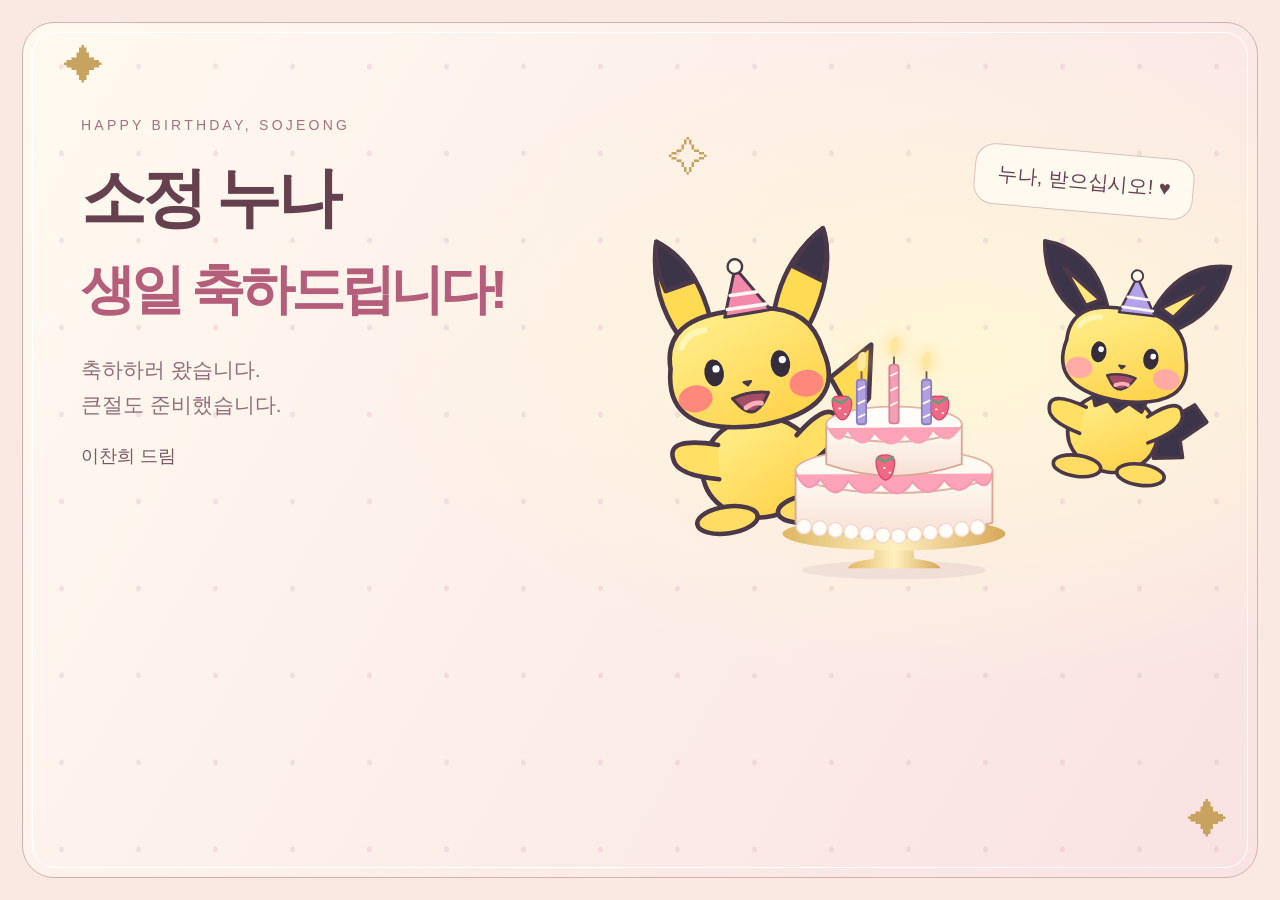
==== og-preview.html @ c194aeaf "Redesign Sojeong birthday party for mobile with illustrated animation" ====
<!doctype html><html lang="ko"><head><meta charset="utf-8"><meta name="viewport" content="width=device-width,initial-scale=1"><title>소정 누나 생일 카드 썸네일</title><style>*{box-sizing:border-box}body{margin:0;width:1200px;height:630px;overflow:hidden;background:#fae9e3;font-family:-apple-system,BlinkMacSystemFont,"Apple SD Gothic Neo","Malgun Gothic",sans-serif;color:#65414f}.frame{position:absolute;inset:22px;border:1px solid #d4b2b2;border-radius:32px;background:radial-gradient(ellipse at 77% 39%,#fff7d7,transparent 45%),linear-gradient(120deg,#fffaf0,#f9e2e2);overflow:hidden}.frame:after{content:"";position:absolute;inset:9px;border:1px solid #fff;border-radius:23px}.copy{position:absolute;left:58px;top:93px;z-index:4}.tag{font-size:14px;letter-spacing:.23em;color:#a2747e}.copy h1{font-size:65px;letter-spacing:-.065em;line-height:1.35;margin:20px 0 22px}.copy h1 strong{font-size:54px;color:#b45e7b}.copy p{font-size:21px;line-height:1.7;color:#926d79}.copy small{font-size:18px;color:#785665}.pika{position:absolute;width:280px;left:590px;top:197px;transform:rotate(-8deg)}.pichu{position:absolute;width:220px;right:20px;top:217px;transform:rotate(8deg)}.cake{position:absolute;width:260px;left:741px;top:301px}.bubble{position:absolute;right:63px;top:128px;border:1px solid #dbc0bd;border-radius:20px;background:#fff9ef;padding:16px 22px;font-size:20px;transform:rotate(5deg)}.star{position:absolute;color:#c8a25f;font-size:40px}.s1{left:41px;top:21px}.s2{right:29px;bottom:34px}.s3{left:646px;top:113px}.dots{position:absolute;inset:0;background-image:radial-gradient(#d7b0c0 2px,transparent 3px);background-size:77px 87px;opacity:.3}.flame{position:absolute;width:9px;height:19px;border-radius:70% 30% 60% 40%;background:#ffe7a1;box-shadow:0 0 15px #ffd062;z-index:5}.f1{left:834px;top:329px}.f2{left:867px;top:314px}.f3{left:899px;top:329px}</style></head><body><div class="frame"><div class="dots"></div><div class="copy"><span class="tag">HAPPY BIRTHDAY, SOJEONG</span><h1>소정 누나<br><strong>생일 축하드립니다!</strong></h1><p>축하하러 왔습니다.<br>큰절도 준비했습니다.</p><small>이찬희 드림</small></div><span class="bubble">누나, 받으십시오! ♥</span><img class="pika" src="assets/pika-party.svg" alt="피카츄"><img class="pichu" src="assets/pichu-party.svg" alt="피츄"><img class="cake" src="assets/party-cake.svg" alt="케이크"><i class="flame f1"></i><i class="flame f2"></i><i class="flame f3"></i><span class="star s1">✦</span><span class="star s2">✦</span><span class="star s3">✧</span></div></body></html>
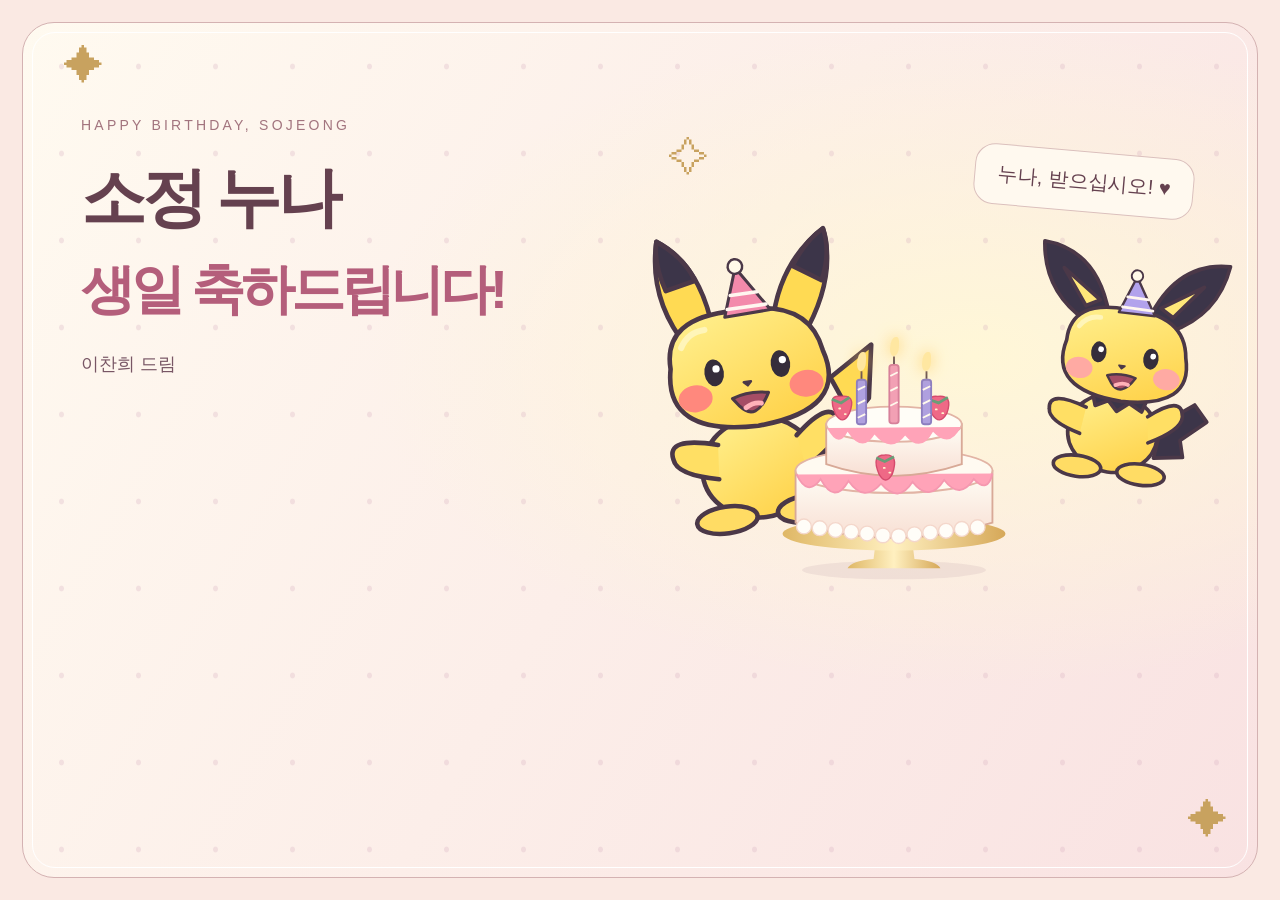
==== commit 19e20105: "Simplify birthday invitation and social preview wording" ====
--- a/og-preview.html
+++ b/og-preview.html
@@ -1 +1 @@
-<!doctype html><html lang="ko"><head><meta charset="utf-8"><meta name="viewport" content="width=device-width,initial-scale=1"><title>소정 누나 생일 카드 썸네일</title><style>*{box-sizing:border-box}body{margin:0;width:1200px;height:630px;overflow:hidden;background:#fae9e3;font-family:-apple-system,BlinkMacSystemFont,"Apple SD Gothic Neo","Malgun Gothic",sans-serif;color:#65414f}.frame{position:absolute;inset:22px;border:1px solid #d4b2b2;border-radius:32px;background:radial-gradient(ellipse at 77% 39%,#fff7d7,transparent 45%),linear-gradient(120deg,#fffaf0,#f9e2e2);overflow:hidden}.frame:after{content:"";position:absolute;inset:9px;border:1px solid #fff;border-radius:23px}.copy{position:absolute;left:58px;top:93px;z-index:4}.tag{font-size:14px;letter-spacing:.23em;color:#a2747e}.copy h1{font-size:65px;letter-spacing:-.065em;line-height:1.35;margin:20px 0 22px}.copy h1 strong{font-size:54px;color:#b45e7b}.copy p{font-size:21px;line-height:1.7;color:#926d79}.copy small{font-size:18px;color:#785665}.pika{position:absolute;width:280px;left:590px;top:197px;transform:rotate(-8deg)}.pichu{position:absolute;width:220px;right:20px;top:217px;transform:rotate(8deg)}.cake{position:absolute;width:260px;left:741px;top:301px}.bubble{position:absolute;right:63px;top:128px;border:1px solid #dbc0bd;border-radius:20px;background:#fff9ef;padding:16px 22px;font-size:20px;transform:rotate(5deg)}.star{position:absolute;color:#c8a25f;font-size:40px}.s1{left:41px;top:21px}.s2{right:29px;bottom:34px}.s3{left:646px;top:113px}.dots{position:absolute;inset:0;background-image:radial-gradient(#d7b0c0 2px,transparent 3px);background-size:77px 87px;opacity:.3}.flame{position:absolute;width:9px;height:19px;border-radius:70% 30% 60% 40%;background:#ffe7a1;box-shadow:0 0 15px #ffd062;z-index:5}.f1{left:834px;top:329px}.f2{left:867px;top:314px}.f3{left:899px;top:329px}</style></head><body><div class="frame"><div class="dots"></div><div class="copy"><span class="tag">HAPPY BIRTHDAY, SOJEONG</span><h1>소정 누나<br><strong>생일 축하드립니다!</strong></h1><p>축하하러 왔습니다.<br>큰절도 준비했습니다.</p><small>이찬희 드림</small></div><span class="bubble">누나, 받으십시오! ♥</span><img class="pika" src="assets/pika-party.svg" alt="피카츄"><img class="pichu" src="assets/pichu-party.svg" alt="피츄"><img class="cake" src="assets/party-cake.svg" alt="케이크"><i class="flame f1"></i><i class="flame f2"></i><i class="flame f3"></i><span class="star s1">✦</span><span class="star s2">✦</span><span class="star s3">✧</span></div></body></html>+<!doctype html><html lang="ko"><head><meta charset="utf-8"><meta name="viewport" content="width=device-width,initial-scale=1"><title>소정 누나 생일 카드 썸네일</title><style>*{box-sizing:border-box}body{margin:0;width:1200px;height:630px;overflow:hidden;background:#fae9e3;font-family:-apple-system,BlinkMacSystemFont,"Apple SD Gothic Neo","Malgun Gothic",sans-serif;color:#65414f}.frame{position:absolute;inset:22px;border:1px solid #d4b2b2;border-radius:32px;background:radial-gradient(ellipse at 77% 39%,#fff7d7,transparent 45%),linear-gradient(120deg,#fffaf0,#f9e2e2);overflow:hidden}.frame:after{content:"";position:absolute;inset:9px;border:1px solid #fff;border-radius:23px}.copy{position:absolute;left:58px;top:93px;z-index:4}.tag{font-size:14px;letter-spacing:.23em;color:#a2747e}.copy h1{font-size:65px;letter-spacing:-.065em;line-height:1.35;margin:20px 0 22px}.copy h1 strong{font-size:54px;color:#b45e7b}.copy p{font-size:21px;line-height:1.7;color:#926d79}.copy small{font-size:18px;color:#785665}.pika{position:absolute;width:280px;left:590px;top:197px;transform:rotate(-8deg)}.pichu{position:absolute;width:220px;right:20px;top:217px;transform:rotate(8deg)}.cake{position:absolute;width:260px;left:741px;top:301px}.bubble{position:absolute;right:63px;top:128px;border:1px solid #dbc0bd;border-radius:20px;background:#fff9ef;padding:16px 22px;font-size:20px;transform:rotate(5deg)}.star{position:absolute;color:#c8a25f;font-size:40px}.s1{left:41px;top:21px}.s2{right:29px;bottom:34px}.s3{left:646px;top:113px}.dots{position:absolute;inset:0;background-image:radial-gradient(#d7b0c0 2px,transparent 3px);background-size:77px 87px;opacity:.3}.flame{position:absolute;width:9px;height:19px;border-radius:70% 30% 60% 40%;background:#ffe7a1;box-shadow:0 0 15px #ffd062;z-index:5}.f1{left:834px;top:329px}.f2{left:867px;top:314px}.f3{left:899px;top:329px}</style></head><body><div class="frame"><div class="dots"></div><div class="copy"><span class="tag">HAPPY BIRTHDAY, SOJEONG</span><h1>소정 누나<br><strong>생일 축하드립니다!</strong></h1><small>이찬희 드림</small></div><span class="bubble">누나, 받으십시오! ♥</span><img class="pika" src="assets/pika-party.svg" alt="피카츄"><img class="pichu" src="assets/pichu-party.svg" alt="피츄"><img class="cake" src="assets/party-cake.svg" alt="케이크"><i class="flame f1"></i><i class="flame f2"></i><i class="flame f3"></i><span class="star s1">✦</span><span class="star s2">✦</span><span class="star s3">✧</span></div></body></html>
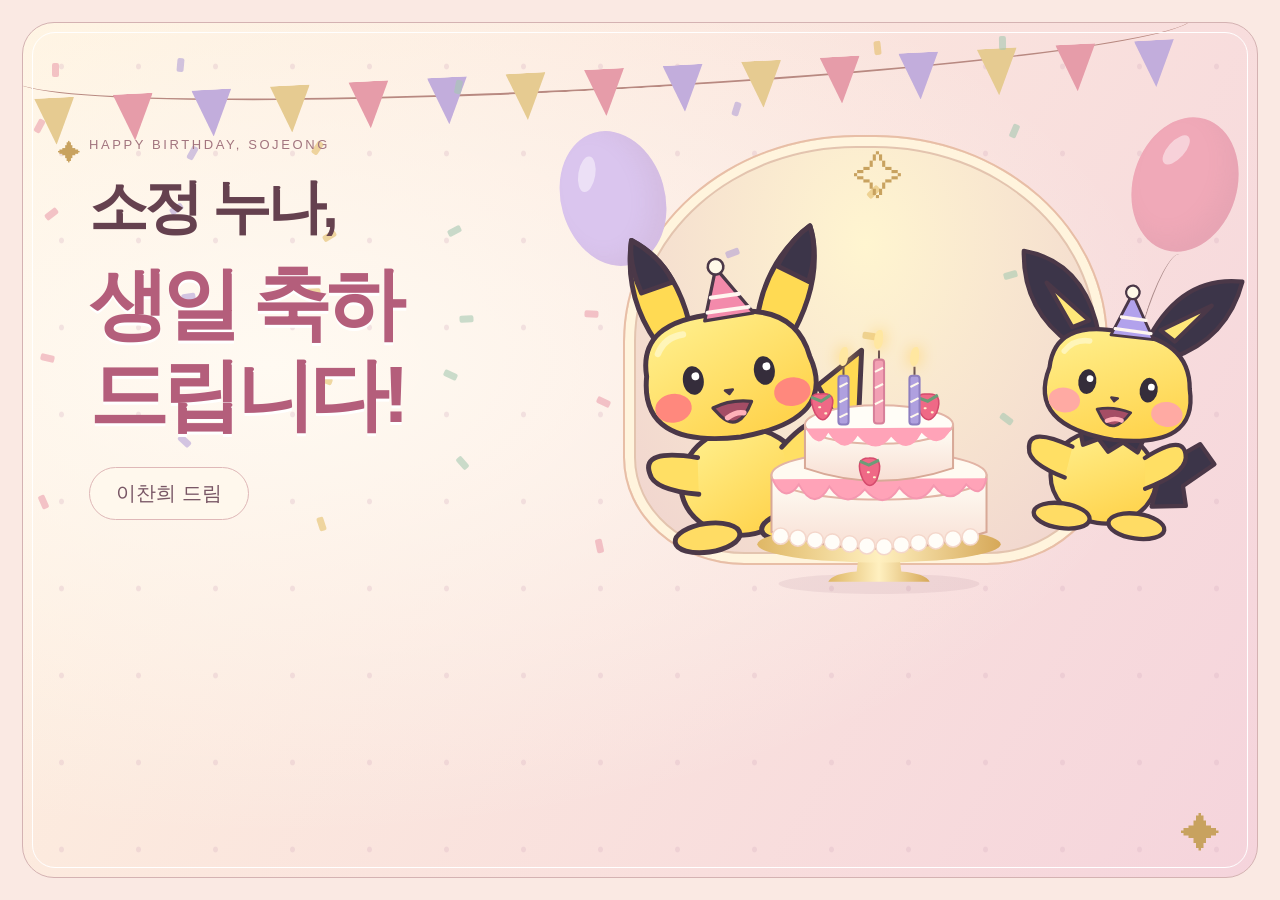
==== commit c0475b8e: "Enrich social thumbnail and replace stale preview assets" ====
--- a/og-preview.html
+++ b/og-preview.html
@@ -1 +1,2 @@
-<!doctype html><html lang="ko"><head><meta charset="utf-8"><meta name="viewport" content="width=device-width,initial-scale=1"><title>소정 누나 생일 카드 썸네일</title><style>*{box-sizing:border-box}body{margin:0;width:1200px;height:630px;overflow:hidden;background:#fae9e3;font-family:-apple-system,BlinkMacSystemFont,"Apple SD Gothic Neo","Malgun Gothic",sans-serif;color:#65414f}.frame{position:absolute;inset:22px;border:1px solid #d4b2b2;border-radius:32px;background:radial-gradient(ellipse at 77% 39%,#fff7d7,transparent 45%),linear-gradient(120deg,#fffaf0,#f9e2e2);overflow:hidden}.frame:after{content:"";position:absolute;inset:9px;border:1px solid #fff;border-radius:23px}.copy{position:absolute;left:58px;top:93px;z-index:4}.tag{font-size:14px;letter-spacing:.23em;color:#a2747e}.copy h1{font-size:65px;letter-spacing:-.065em;line-height:1.35;margin:20px 0 22px}.copy h1 strong{font-size:54px;color:#b45e7b}.copy p{font-size:21px;line-height:1.7;color:#926d79}.copy small{font-size:18px;color:#785665}.pika{position:absolute;width:280px;left:590px;top:197px;transform:rotate(-8deg)}.pichu{position:absolute;width:220px;right:20px;top:217px;transform:rotate(8deg)}.cake{position:absolute;width:260px;left:741px;top:301px}.bubble{position:absolute;right:63px;top:128px;border:1px solid #dbc0bd;border-radius:20px;background:#fff9ef;padding:16px 22px;font-size:20px;transform:rotate(5deg)}.star{position:absolute;color:#c8a25f;font-size:40px}.s1{left:41px;top:21px}.s2{right:29px;bottom:34px}.s3{left:646px;top:113px}.dots{position:absolute;inset:0;background-image:radial-gradient(#d7b0c0 2px,transparent 3px);background-size:77px 87px;opacity:.3}.flame{position:absolute;width:9px;height:19px;border-radius:70% 30% 60% 40%;background:#ffe7a1;box-shadow:0 0 15px #ffd062;z-index:5}.f1{left:834px;top:329px}.f2{left:867px;top:314px}.f3{left:899px;top:329px}</style></head><body><div class="frame"><div class="dots"></div><div class="copy"><span class="tag">HAPPY BIRTHDAY, SOJEONG</span><h1>소정 누나<br><strong>생일 축하드립니다!</strong></h1><small>이찬희 드림</small></div><span class="bubble">누나, 받으십시오! ♥</span><img class="pika" src="assets/pika-party.svg" alt="피카츄"><img class="pichu" src="assets/pichu-party.svg" alt="피츄"><img class="cake" src="assets/party-cake.svg" alt="케이크"><i class="flame f1"></i><i class="flame f2"></i><i class="flame f3"></i><span class="star s1">✦</span><span class="star s2">✦</span><span class="star s3">✧</span></div></body></html>+<!doctype html><html lang="ko"><head><meta charset="utf-8"><meta name="viewport" content="width=device-width,initial-scale=1"><title>소정 누나 생일 카드 썸네일</title><style>*{box-sizing:border-box}body{margin:0;width:1200px;height:630px;overflow:hidden;background:#fae9e3;font-family:-apple-system,BlinkMacSystemFont,"Apple SD Gothic Neo","Malgun Gothic",sans-serif;color:#65414f}.frame{position:absolute;inset:22px;border:1px solid #d4b2b2;border-radius:32px;background:radial-gradient(ellipse at 77% 39%,#fff7d7,transparent 45%),linear-gradient(120deg,#fffaf0,#f9e2e2);overflow:hidden}.frame:after{content:"";position:absolute;inset:9px;border:1px solid #fff;border-radius:23px}.copy{position:absolute;left:58px;top:93px;z-index:4}.tag{font-size:14px;letter-spacing:.23em;color:#a2747e}.copy h1{font-size:65px;letter-spacing:-.065em;line-height:1.35;margin:20px 0 22px}.copy h1 strong{font-size:54px;color:#b45e7b}.copy p{font-size:21px;line-height:1.7;color:#926d79}.copy small{font-size:18px;color:#785665}.pika{position:absolute;width:280px;left:590px;top:197px;transform:rotate(-8deg)}.pichu{position:absolute;width:220px;right:20px;top:217px;transform:rotate(8deg)}.cake{position:absolute;width:260px;left:741px;top:301px}.bubble{position:absolute;right:63px;top:128px;border:1px solid #dbc0bd;border-radius:20px;background:#fff9ef;padding:16px 22px;font-size:20px;transform:rotate(5deg)}.star{position:absolute;color:#c8a25f;font-size:40px}.s1{left:41px;top:21px}.s2{right:29px;bottom:34px}.s3{left:646px;top:113px}.dots{position:absolute;inset:0;background-image:radial-gradient(#d7b0c0 2px,transparent 3px);background-size:77px 87px;opacity:.3}.flame{position:absolute;width:9px;height:19px;border-radius:70% 30% 60% 40%;background:#ffe7a1;box-shadow:0 0 15px #ffd062;z-index:5}.f1{left:834px;top:329px}.f2{left:867px;top:314px}.f3{left:899px;top:329px}.copy{left:66px;top:112px}.copy h1{font-size:59px;margin:20px 0 26px;line-height:1.18}.copy h1 strong{display:block;font-size:79px;line-height:1.16;margin-top:15px;letter-spacing:-.07em;text-shadow:0 3px 0 #fff}.copy small{display:inline-block;background:#fff8ed;border:1px solid #dfb8b8;border-radius:30px;padding:12px 26px;font-size:20px}.tag{font-size:13px;letter-spacing:.2em}.pika{width:300px;left:562px;top:194px;z-index:3}.pichu{width:259px;right:7px;top:227px;z-index:3}.cake{width:284px;left:714px;top:292px;z-index:4}.flame{z-index:6}.f1{left:816px;top:324px}.f2{left:851px;top:307px}.f3{left:887px;top:324px}.arch{position:absolute;left:600px;top:112px;width:485px;height:430px;background:radial-gradient(ellipse at 50% 25%,#fff5d0,#efd2cf);border:2px solid #e8bea6;border-radius:48% 48% 25% 25%;box-shadow:inset 0 0 0 9px #fff4dd,inset 0 0 0 11px #e3c4af}.ribbon{position:absolute;left:-10px;top:-16px;width:1180px;height:83px;border-bottom:2px solid #b88981;display:flex;justify-content:space-around;border-radius:0 0 50% 50%;transform:rotate(-3deg)}.ribbon i{display:block;width:40px;height:47px;background:#e69ca9;clip-path:polygon(0 0,100% 0,50% 100%);margin-top:62px}.ribbon i:nth-child(3n){background:#c2addc}.ribbon i:nth-child(3n + 1){background:#e6cb91}.balloon{position:absolute;width:104px;height:137px;border-radius:50%;box-shadow:inset -14px -10px 20px #ac849b20;z-index:2}.balloon:before{content:"";position:absolute;left:25px;top:20px;width:17px;height:36px;border-radius:50%;background:#fff7;transform:rotate(25deg)}.balloon:after{content:"";position:absolute;left:50%;top:100%;width:29px;height:150px;border-left:1px solid #ad8d8c;border-radius:50%}.b1{left:538px;top:107px;background:#dac5ee;transform:rotate(-16deg)}.b2{right:20px;top:93px;background:#f0a9b8;transform:rotate(17deg)}.confetti{position:absolute;inset:0;pointer-events:none}.confetti i{position:absolute;width:7px;height:14px;border-radius:2px;opacity:.6}.s1{top:117px;left:35px;font-size:23px}.s3{left:831px;top:126px;z-index:3;font-size:50px}.s2{right:36px;bottom:20px;z-index:5}.frame{background:radial-gradient(ellipse at 20% 40%,#fffaf2,transparent 65%),linear-gradient(120deg,#fff3df,#f5d4dc)}
+</style></head><body><div class="frame"><div class="dots"></div><div class="ribbon"><i></i><i></i><i></i><i></i><i></i><i></i><i></i><i></i><i></i><i></i><i></i><i></i><i></i><i></i><i></i></div><div class="balloon b1"></div><div class="balloon b2"></div><div class="arch"></div><div class="confetti"><i style="left:29px;top:40px;transform:rotate(0deg);background:#eba0ae"></i><i style="left:166px;top:123px;transform:rotate(29deg);background:#b5a2d8"></i><i style="left:303px;top:206px;transform:rotate(58deg);background:#e5bf6b"></i><i style="left:440px;top:289px;transform:rotate(87deg);background:#a7c9b2"></i><i style="left:577px;top:372px;transform:rotate(116deg);background:#eba0ae"></i><i style="left:714px;top:455px;transform:rotate(145deg);background:#b5a2d8"></i><i style="left:851px;top:18px;transform:rotate(174deg);background:#e5bf6b"></i><i style="left:988px;top:101px;transform:rotate(203deg);background:#a7c9b2"></i><i style="left:25px;top:184px;transform:rotate(232deg);background:#eba0ae"></i><i style="left:162px;top:267px;transform:rotate(261deg);background:#b5a2d8"></i><i style="left:299px;top:350px;transform:rotate(290deg);background:#e5bf6b"></i><i style="left:436px;top:433px;transform:rotate(319deg);background:#a7c9b2"></i><i style="left:573px;top:516px;transform:rotate(348deg);background:#eba0ae"></i><i style="left:710px;top:79px;transform:rotate(377deg);background:#b5a2d8"></i><i style="left:847px;top:162px;transform:rotate(406deg);background:#e5bf6b"></i><i style="left:984px;top:245px;transform:rotate(435deg);background:#a7c9b2"></i><i style="left:21px;top:328px;transform:rotate(464deg);background:#eba0ae"></i><i style="left:158px;top:411px;transform:rotate(493deg);background:#b5a2d8"></i><i style="left:295px;top:494px;transform:rotate(522deg);background:#e5bf6b"></i><i style="left:432px;top:57px;transform:rotate(551deg);background:#a7c9b2"></i><i style="left:569px;top:140px;transform:rotate(580deg);background:#eba0ae"></i><i style="left:706px;top:223px;transform:rotate(609deg);background:#b5a2d8"></i><i style="left:843px;top:306px;transform:rotate(638deg);background:#e5bf6b"></i><i style="left:980px;top:389px;transform:rotate(667deg);background:#a7c9b2"></i><i style="left:17px;top:472px;transform:rotate(696deg);background:#eba0ae"></i><i style="left:154px;top:35px;transform:rotate(725deg);background:#b5a2d8"></i><i style="left:291px;top:118px;transform:rotate(754deg);background:#e5bf6b"></i><i style="left:428px;top:201px;transform:rotate(783deg);background:#a7c9b2"></i><i style="left:565px;top:284px;transform:rotate(812deg);background:#eba0ae"></i><i style="left:702px;top:367px;transform:rotate(841deg);background:#b5a2d8"></i><i style="left:839px;top:450px;transform:rotate(870deg);background:#e5bf6b"></i><i style="left:976px;top:13px;transform:rotate(899deg);background:#a7c9b2"></i><i style="left:13px;top:96px;transform:rotate(928deg);background:#eba0ae"></i><i style="left:150px;top:179px;transform:rotate(957deg);background:#b5a2d8"></i><i style="left:287px;top:262px;transform:rotate(986deg);background:#e5bf6b"></i><i style="left:424px;top:345px;transform:rotate(1015deg);background:#a7c9b2"></i></div><div class="copy"><span class="tag">HAPPY BIRTHDAY, SOJEONG</span><h1>소정 누나,<strong>생일 축하<br>드립니다!</strong></h1><small>이찬희 드림</small></div><img class="pika" src="assets/pika-party.svg" alt="피카츄"><img class="pichu" src="assets/pichu-party.svg" alt="피츄"><img class="cake" src="assets/party-cake.svg" alt="케이크"><i class="flame f1"></i><i class="flame f2"></i><i class="flame f3"></i><span class="star s1">✦</span><span class="star s2">✦</span><span class="star s3">✧</span></div></body></html>
